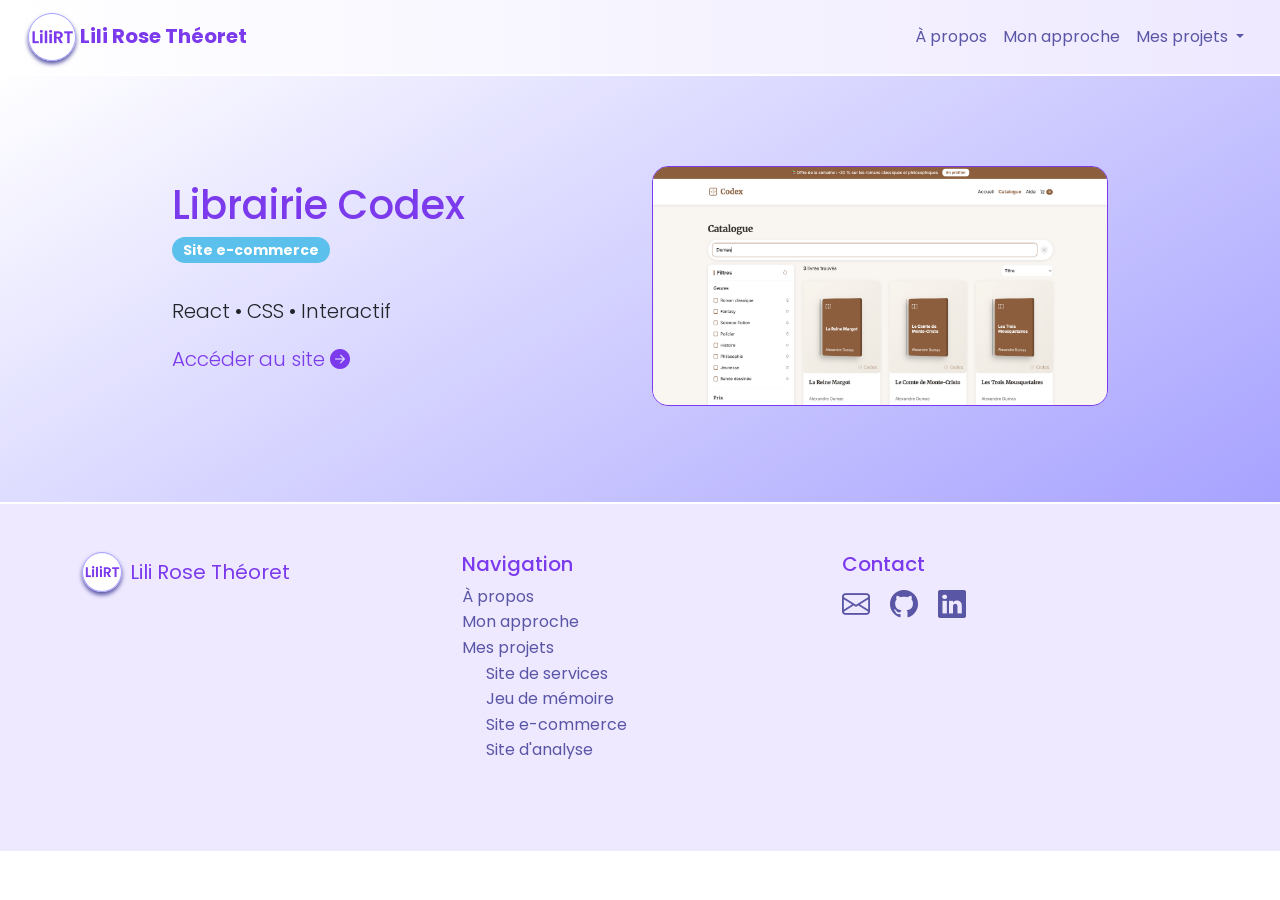
==== designs/codex.html @ 1a90afd0 "Ajout site e-commerce" ====
<!doctype html>
<!-- SEG3525 - Été 2026 - Portfolio-->
<html lang="fr">
    <head>
        <meta charset="utf-8">
        <meta name="viewport" content="width=device-width, initial-scale=1">
        <title>Site e-commerce</title>
        <link href="https://cdn.jsdelivr.net/npm/bootstrap@5.3.8/dist/css/bootstrap.min.css" rel="stylesheet" integrity="sha384-sRIl4kxILFvY47J16cr9ZwB07vP4J8+LH7qKQnuqkuIAvNWLzeN8tE5YBujZqJLB" crossorigin="anonymous">
        <link rel="stylesheet" href="https://cdn.jsdelivr.net/npm/bootstrap-icons@1.11.3/font/bootstrap-icons.min.css"/>
        <link rel="stylesheet" href="../css/style.css">
        <link href="https://fonts.googleapis.com/css2?family=Poppins:wght@300;400;500;600&display=swap" rel="stylesheet">
        <link rel="icon" type="image/png" href="../img/logo.png">
    </head>
    <body>
        <nav class="navbar navbar-expand-lg fixed-top">
            <div class="container-fluid">
                <a class="navbar-brand" href="../index.html">
                    <img src="../img/logo.png">
                    Lili Rose Théoret
                </a>
                <button class="navbar-toggler" type="button" data-bs-toggle="collapse" data-bs-target="#navbarSupportedContent" aria-controls="navbarSupportedContent" aria-expanded="false" aria-label="Toggle navigation">
                <span class="navbar-toggler-icon"></span>
                </button>
                <div class="collapse navbar-collapse" id="navbarSupportedContent">
                <ul class="navbar-nav ms-auto mb-2 mb-lg-0">
                    <li class="nav-item">
                    <a class="nav-link" aria-current="page" href="../index.html#about">À propos</a>
                    </li>
                    <li class="nav-item">
                    <a class="nav-link" href="../index.html#work">Mon approche</a>
                    </li>
                    <li class="nav-item dropdown">
                        <a class="nav-link dropdown-toggle" href="../index.html#cases" role="button" data-bs-toggle="dropdown" aria-expanded="false">
                            Mes projets
                        </a>
                        <ul class="dropdown-menu dropdown-menu-end">
                            <li><a class="dropdown-item" href="../index.html#cases">Tous mes projets</a></li>
                            <li><hr class="dropdown-divider"></li>
                            <li><a class="dropdown-item" href="friends-and-pets.html">Site de services</a></li>
                            <li><a class="dropdown-item" href="memoire-a-la-carte.html">Jeu de mémoire</a></li>
                            <li><a class="dropdown-item" href="codex.html">Site e-commerce</a></li>
                            <li><a class="dropdown-item" href="design4.html">Site d'analyse</a></li>
                        </ul>
                    </li>
                </ul>
                </div>
            </div>
        </nav>

        <!-- Section Intro -->
        <section id="design3" class="section-light design">
            <div class="container">
                <div class="row align-items-center">
                    <div class="col-md-6 text-center text-md-start">
                        <h1>Librairie Codex</h1>
                        <span class="badge">Site e-commerce</span>
                        <p class="lead"><br/>React • CSS • Interactif</p>
                        <p class="lead"><a href="https://librairie-codex.netlify.app/">
                            Accéder au site
                            <i class="bi bi-arrow-right-circle-fill"></i>
                        </a></p>
                    </div>

                    <div class="col-md-6 text-center">
                        <!-- <div class="mockup-window ecommerce-mockup">
                            <div class="mockup-topbar"></div>

                            <div class="mockup-content">
                                <div class="mockup-products">
                                    <div class="mockup-product"></div>
                                    <div class="mockup-product"></div>
                                    <div class="mockup-product"></div>
                                    <div class="mockup-product"></div>
                                </div>

                                <div class="mockup-coming">
                                    À venir
                                </div>
                            </div>
                        </div> -->
                        <a href="https://librairie-codex.netlify.app/"><img src="../img/codex.png" class="card-img"></a>
                    </div>
                </div>
            </div>
        </section>

        <footer class="footer">
            <div class="container">
                <div class="row">
                    <div class="col-md-4 mb-4">
                        <a href="../index.html" class="footer-brand text-decoration-none">
                        <img src="../img/logo.png" class="footer-logo">
                        <span>Lili Rose Théoret</span>
                        </a>
                    </div>

                    <!-- Navigation -->
                    <div class="col-md-4 mb-4">
                        <h5>Navigation</h5>
                        <ul class="list-unstyled">
                            <li><a href="../index.html#about">À propos</a></li>
                            <li><a href="../index.html#work">Mon approche</a></li>
                            <li><a href="../index.html#cases">Mes projets</a></li>
                            <li>
                                <ul class="list-unstyled ms-4">
                                    <li><a href="friends-and-pets.html">Site de services</a></li>
                                    <li><a href="memoire-a-la-carte.html">Jeu de mémoire</a></li>
                                    <li><a href="codex.html">Site e-commerce</a></li>
                                    <li><a href="design4.html">Site d'analyse</a></li>
                                </ul>
                            </li>
                        </ul>
                    </div>

                    <!-- Contact -->
                    <div class="col-md-4 mb-4">
                        <h5>Contact</h5>

                        <a href="mailto:ltheo101@uottawa.ca" class="me-3">
                            <i class="bi bi-envelope fs-3"></i>
                        </a>
                        <a href="https://github.com/LiliRT" class="me-3">
                            <i class="bi bi-github fs-3"></i>
                        </a>
                        <a href="https://linkedin.com">
                            <i class="bi bi-linkedin fs-3"></i>
                        </a>
                    </div>
                </div>
            </div>
        </footer>

        <script src="https://cdn.jsdelivr.net/npm/bootstrap@5.3.8/dist/js/bootstrap.bundle.min.js" integrity="sha384-FKyoEForCGlyvwx9Hj09JcYn3nv7wiPVlz7YYwJrWVcXK/BmnVDxM+D2scQbITxI" crossorigin="anonymous"></script>
        <script>
        document.querySelectorAll('.navbar-nav .nav-link, .navbar-nav .dropdown-item')
        .forEach(link => {
            link.addEventListener('click', () => {

                if (link.classList.contains('dropdown-toggle')) return;

                const navbar = document.querySelector('.navbar-collapse');
                const bsCollapse = bootstrap.Collapse.getInstance(navbar);

                if (bsCollapse) {
                    bsCollapse.hide();
                }
            });
        });
        </script>
    </body>
</html>
---- css/style.css ----
/* Thème */
:root {
    --primary: #7C3AED;
    --secondary: #a7a2ff;
    --accent: #5bc0eb;
    --light: #EEE9FF;
    --white: #ffffff;
    --dark: #5a56a6;

    --text-sm: 0.875rem;
    --text-base: 1rem;
    --text-lg: 1.25rem;
    --text-xl: 1.75rem;
    --text-xxl: 2.5rem;

    --space-1: 0.5rem;
    --space-2: 1rem;
    --space-3: 2rem;
    --space-4: 4rem;
    --space-5: 6rem;
    --space-6: 10rem;
}

/* Base */
body {
    font-family: 'Poppins', sans-serif;
    padding-top: 70px;
    line-height: 1.6;
}

html {
    scroll-behavior: smooth;
}

.icon {
    display: inline-block;
}

h1 {
    color: var(--primary);
}

h2 {
    margin-bottom: var(--space-2);
}

h5 {
    color: var(--primary);
}

/* Navbar */
.navbar {
    background: linear-gradient(90deg, var(--white), var(--light));
    border-bottom: 2px solid var(--white);
    padding: var(--space-1) var(--space-2);
}

.navbar .nav-link {
    color: var(--dark);
    transition: 0.2s;
    font-size: var(--text-base);
}

.navbar .nav-link:hover {
    color: var(--primary);
    transform: translateY(-1px);
    font-weight: bold;
}

.navbar .navbar-brand {
    color: var(--primary);
    font-weight: bold;
    font-size: var(--text-lg);
}

.dropdown-menu {
    opacity: 0;
    transform: translateY(5px);
    transition: 0.2s ease;
    pointer-events: none;
}

.dropdown-menu.show {
    opacity: 1;
    transform: translateY(0);
    pointer-events: auto;
}

.dropdown:hover .dropdown-menu {
    opacity: 1;
    transform: translateY(0);
    visibility: visible;
}

.dropdown-item {
    color: var(--dark);
    transition: 0.2s;
}

.dropdown-item:hover {
    background-color: var(--light);
    color: var(--primary);
    font-weight: bold;
}

.navbar img {
    height: 3rem;
    width: auto;
    object-fit: cover;
    border-radius: 50%;
    border: 1px solid var(--secondary);
    box-shadow: 0 3px 4px var(--dark);
}

/* Section */
section {
    padding: var(--space-5) var(--space-6);
}

section, 
[id^="design"] {
    scroll-margin-top: 75px;
}

.section-header {

}

.section-light {
    background-color: var(--light);
}

/* Card */
.light-card,
.dark-card {
    border: none;
    transition: 0.3s;
    padding: var(--space-3);
    border-radius: 12px;
    font-size: var(--text-lg);
}

.light-card {
    background-color: var(--white);
}

.dark-card {
    background-color: var(--light);
}

.light-card a,
.dark-card a {
    color: inherit;
}

.light-card i,
.dark-card i {
    color: var(--primary);
}

.light-card:hover,
.dark-card:hover {
    transform: translateY(-2px);
    box-shadow: 0 6px 15px var(--dark);
}

.dark-card .row,
.light-card .row {
    align-items: center;
}

.badge {
    background-color: var(--accent);
    font-size: var(--text-sm);
    padding: 0.4rem 0.7rem;
    border-radius: 999px;
}

.card-img {
    object-fit: cover;
    border-radius: 16px;
    border: 1px solid var(--primary);

}

.design .card-img:hover {
    transform: translateY(-5px);
    box-shadow: 0 20px 60px var(--dark);
}

.case-reverse .project-content {
    text-align: right;
}

/* Hero */
.hero {
    min-height: 92vh;
    display: flex;
    align-items: center;
    padding: var(--space-5) var(--space-6);
    background: linear-gradient(150deg, var(--white), var(--secondary));
    position: relative;
}

.hero-img {
    width: 320px;
    height: 320px;
    border-radius: 50%;
    object-fit: cover;
    box-shadow: 0 10px 30px var(--dark);
}

.hero-img:hover {
    transform: translateY(-5px);
    box-shadow: 0 20px 60px var(--dark);
}

.btn-primary-custom {
    background-color: var(--primary);
    color: var(--white);
    padding: 0.7rem 1.2rem;
    border-radius: 50px;
    text-decoration: none;
}

.btn-primary-custom:hover {
    background-color: var(--secondary);
}

.hero-scroll {
    position: absolute;
    left: 50%;
    bottom: 3.5rem;
    transform: translateX(-50%);
    font-size: 2rem;
    color: var(--primary);
    text-decoration: none;
    transition: 0.2s ease;
}

.hero-scroll:hover {
    transform: translateX(-50%) translateY(5px);
    color: var(--accent);
}

/* Footer */
footer {
    background-color: var(--light);
    padding: 3rem 0;
    color: var(--dark);
    border-top: 2px solid var(--white);
}

footer a {
    color: var(--dark);
    text-decoration: none;
}

footer a:hover {
    color: var(--primary);
    font-weight: bold;
}

.footer-logo {
    height: 2.5rem;
    margin-right: 0.5rem;
    border-radius: 50%;
    border: 1px solid var(--secondary);
    box-shadow: 0 3px 4px var(--dark);
}

.footer-brand {
    display: inline-flex;
    align-items: center;
    font-size: var(--text-lg);
    color: var(--primary);
}

/* Design */
.design {
    min-height: 5%;
    display: flex;
    align-items: center;
    padding: var(--space-5) var(--space-6);
    background: linear-gradient(150deg, var(--white), var(--secondary));
}

.design a {
    color: var(--primary);
    text-decoration: none;
}

.design a:hover {
    text-decoration: underline;
}

/* Mockups images */
.mockup-window {
    position: relative;
    min-height: 300px;
    background: var(--white);
    border-radius: 16px;
    overflow: hidden;
    border: 2px solid var(--secondary);
    box-shadow: 0 5px 10px var(--dark);
}

.mockup-topbar {
    height: 40px;
    background: var(--light);
    border-bottom: 1px solid var(--secondary);
}

.mockup-content {
    padding: 2rem;
}

.mockup-title {
    width: 60%;
    height: 22px;
    background: var(--primary);
    border-radius: 999px;
    margin-bottom: 1.5rem;
}

.mockup-line {
    height: 12px;
    background: #ddd;
    border-radius: 999px;
    margin-bottom: 1rem;
}

.mockup-line.short {
    width: 70%;
}

.mockup-button {
    width: 120px;
    height: 40px;
    background: var(--accent);
    border-radius: 999px;
    margin-top: 2rem;
}

.mockup-coming {
    position: absolute;
    top: 1rem;
    right: 1rem;
    background: var(--primary);
    color: var(--white);
    padding: 0.35rem 0.8rem;
    border-radius: 999px;
    font-size: 0.9rem;
}

.memory-grid {
    display: grid;
    grid-template-columns: repeat(4, 1fr);
    gap: 1rem;
    padding: 2rem;
}

.memory-grid div {
    aspect-ratio: 1;
    background: linear-gradient(180deg, var(--white), var(--secondary));
    border-radius: 12px;
    border: 3px solid var(--secondary);
}

.mockup-products {
    display: grid;
    grid-template-columns: repeat(2, 1fr);
    gap: 1rem;
}

.mockup-product {
    height: 110px;
    border-radius: 12px;
    background: linear-gradient(180deg, var(--secondary) 0%, var(--light) 100%);
    position: relative;
}

.mockup-product::before {
    content: "";
    position: absolute;
    top: 12px;
    left: 12px;
    right: 12px;
    height: 50px;
    border-radius: 8px;
    background: rgba(255,255,255,0.7);
}

.mockup-product::after {
    content: "";
    position: absolute;
    bottom: 14px;
    left: 12px;
    width: 60%;
    height: 10px;
    border-radius: 999px;
    background: rgba(90,86,166,0.3);
}

.chart-area {
    display: flex;
    align-items: end;
    gap: 1rem;
    height: 220px;
    padding: 2rem;
}

.bar {
    flex: 1;
    background: var(--accent);
    border-radius: 12px 12px 0 0;
}

.h1 { height: 40%; }
.h2 { height: 75%; }
.h3 { height: 55%; }
.h4 { height: 90%; }

/* Mobile */
@media (max-width: 991px) {

    /* Navbar */
    .navbar {
        padding: 0.75rem 1rem;
    }

    .navbar-brand {
        font-size: 1.1rem;
    }

    .navbar img {
        height: 2.5rem;
    }

    .navbar-collapse {
        background-color: var(--white);
        padding: 1rem;
        border-radius: 1rem;
        margin-top: 1rem;
    }

    /* Hero */
    .hero {
        min-height: auto;
        padding: 4rem 0;
        text-align: center;
    }

    .hero .row {
        gap: 3rem;
    }

    .hero h1 {
        font-size: 2.5rem;
    }

    .hero .lead {
        font-size: 1rem;
    }

    .hero-img {
        width: 170px;
        height: 170px;
    }

    .hero-scroll {
        font-size: 1.5rem;
        bottom: 1rem;
        opacity: 0.7;
    }

    /* Sections */
    section {
        padding: 4rem 0;
    }

    .container {
        padding-inline: 1rem;
    }

    /* Headers */
    h2 {
        font-size: 2rem;
        text-align: center;
    }

    h3 {
        font-size: 1.4rem;
    }

    .section-header {
        text-align: center;
        margin-bottom: 3rem;
    }

    /* Cards */
    .light-card,
    .dark-card {
        margin: 0.5rem 1rem;
    }

    .dark-card .row {
        gap: 2rem;
    }

    .card-img {
        min-height: 220px;
        width: 100%;
        object-fit: cover;
    }

    .dark-card .col-md-4,
    .light-card .col-md-5 {
        margin-bottom: 0 !important;
    }

    /* Boutons */
    .btn-primary-custom {
        display: inline-block;
        width: 100%;
        max-width: 280px;
    }

    /* Footer */
    footer {
        /* text-align: center; */
        padding: 2rem;
    }

    .footer-logo {
        margin-bottom: 1rem;
    }

    /* Design */
    .design {
        min-height: auto;
        padding: 4rem 0;
        text-align: center;
    }

    /* Mockups images */
        .mockup-window {
        min-height: auto;
    }

    .memory-grid {
        grid-template-columns: repeat(2, 1fr);
        gap: 0.5rem 0.5rem;
        padding: 1.5rem;
    }

    .memory-grid div {
        max-width: 80px;
        width: 100%;
        margin: 0 auto;
    }

    .mockup-coming {
        font-size: 0.8rem;
        padding: 0.3rem 0.7rem;
    }
}
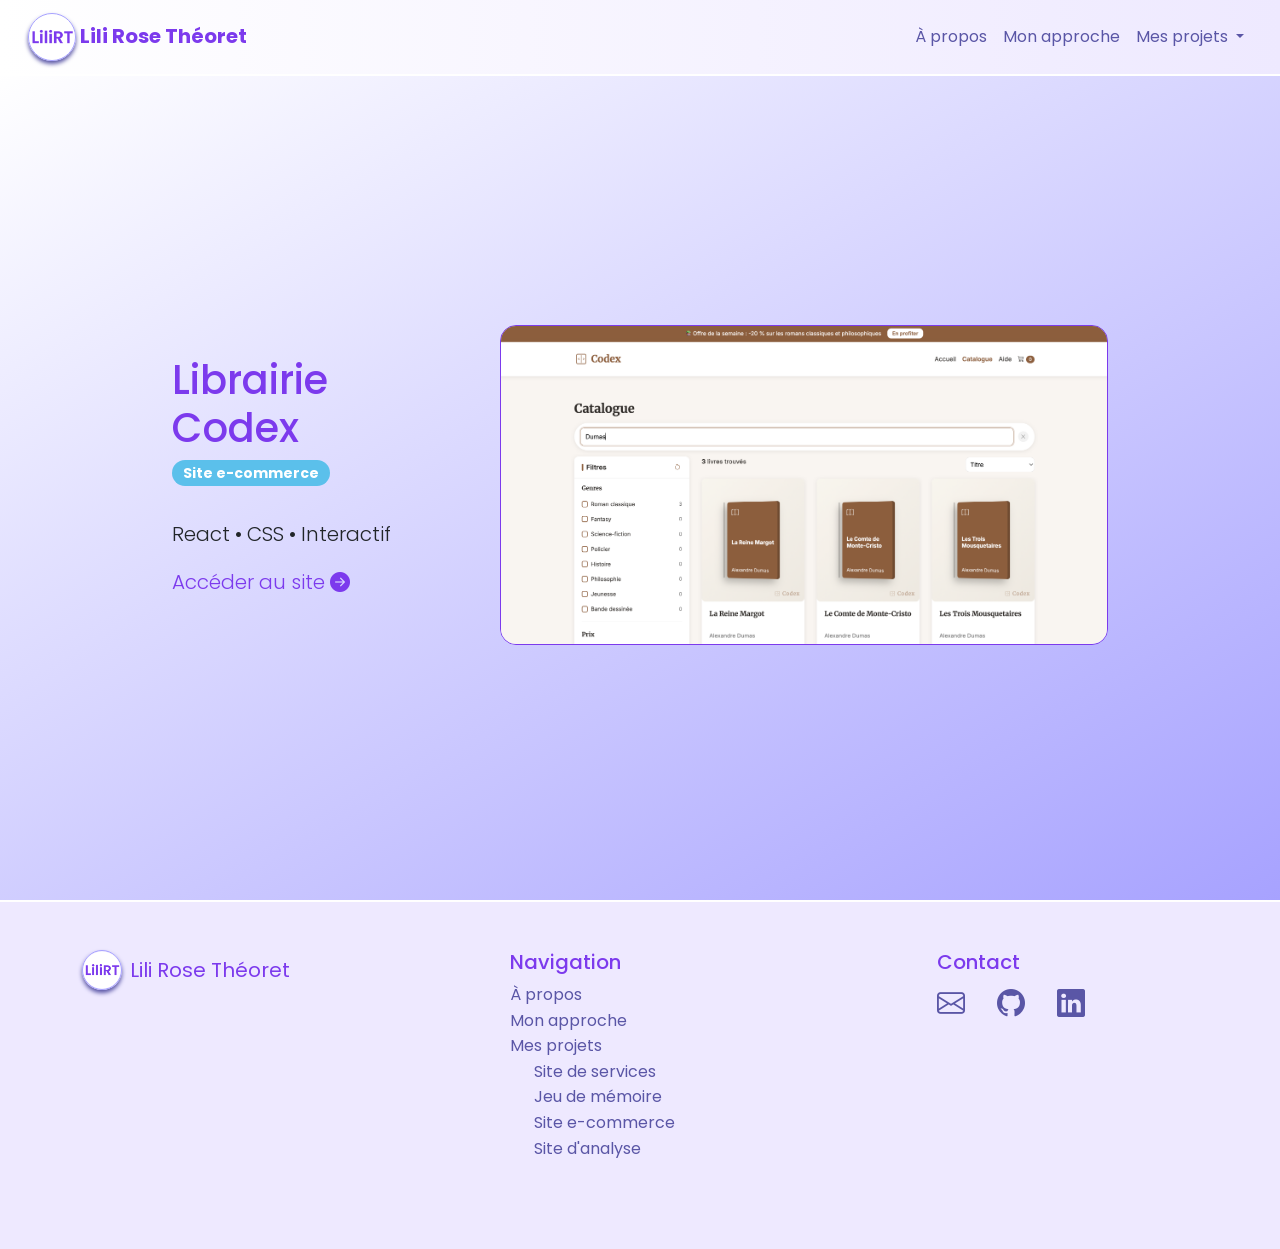
==== commit 0024fa15: "Modifs devoir 5 + ajout du tableau de bord" ====
--- a/designs/codex.html
+++ b/designs/codex.html
@@ -39,7 +39,7 @@
                             <li><a class="dropdown-item" href="friends-and-pets.html">Site de services</a></li>
                             <li><a class="dropdown-item" href="memoire-a-la-carte.html">Jeu de mémoire</a></li>
                             <li><a class="dropdown-item" href="codex.html">Site e-commerce</a></li>
-                            <li><a class="dropdown-item" href="design4.html">Site d'analyse</a></li>
+                            <li><a class="dropdown-item" href="tableau-de-bord-interactif.html">Site d'analyse</a></li>
                         </ul>
                     </li>
                 </ul>
@@ -48,10 +48,10 @@
         </nav>
 
         <!-- Section Intro -->
-        <section id="design3" class="section-light design">
+        <section id="site-e-commerce" class="section-light hero design">
             <div class="container">
-                <div class="row align-items-center">
-                    <div class="col-md-6 text-center text-md-start">
+                <div class="row align-items-center g-5">
+                    <div class="col-lg-4 text-center text-lg-start">
                         <h1>Librairie Codex</h1>
                         <span class="badge">Site e-commerce</span>
                         <p class="lead"><br/>React • CSS • Interactif</p>
@@ -61,24 +61,8 @@
                         </a></p>
                     </div>
 
-                    <div class="col-md-6 text-center">
-                        <!-- <div class="mockup-window ecommerce-mockup">
-                            <div class="mockup-topbar"></div>
-
-                            <div class="mockup-content">
-                                <div class="mockup-products">
-                                    <div class="mockup-product"></div>
-                                    <div class="mockup-product"></div>
-                                    <div class="mockup-product"></div>
-                                    <div class="mockup-product"></div>
-                                </div>
-
-                                <div class="mockup-coming">
-                                    À venir
-                                </div>
-                            </div>
-                        </div> -->
-                        <a href="https://librairie-codex.netlify.app/"><img src="../img/codex.png" class="card-img"></a>
+                    <div class="col-lg-8 text-center">
+                        <a href="https://librairie-codex.netlify.app/"><img src="../img/codex.png" class="design-card-img"></a>
                     </div>
                 </div>
             </div>
@@ -86,8 +70,8 @@
 
         <footer class="footer">
             <div class="container">
-                <div class="row">
-                    <div class="col-md-4 mb-4">
+                <div class="row justify-content-between">
+                    <div class="col-md-3 mb-4">
                         <a href="../index.html" class="footer-brand text-decoration-none">
                         <img src="../img/logo.png" class="footer-logo">
                         <span>Lili Rose Théoret</span>
@@ -95,9 +79,9 @@
                     </div>
 
                     <!-- Navigation -->
-                    <div class="col-md-4 mb-4">
+                    <div class="col-md-3 mb-4">
                         <h5>Navigation</h5>
-                        <ul class="list-unstyled">
+                        <ul class="list-unstyled footer-links">
                             <li><a href="../index.html#about">À propos</a></li>
                             <li><a href="../index.html#work">Mon approche</a></li>
                             <li><a href="../index.html#cases">Mes projets</a></li>
@@ -106,25 +90,27 @@
                                     <li><a href="friends-and-pets.html">Site de services</a></li>
                                     <li><a href="memoire-a-la-carte.html">Jeu de mémoire</a></li>
                                     <li><a href="codex.html">Site e-commerce</a></li>
-                                    <li><a href="design4.html">Site d'analyse</a></li>
+                                    <li><a href="tableau-de-bord-interactif.html">Site d'analyse</a></li>
                                 </ul>
                             </li>
                         </ul>
                     </div>
 
                     <!-- Contact -->
-                    <div class="col-md-4 mb-4">
+                    <div class="col-md-3 mb-4">
                         <h5>Contact</h5>
 
-                        <a href="mailto:ltheo101@uottawa.ca" class="me-3">
-                            <i class="bi bi-envelope fs-3"></i>
-                        </a>
-                        <a href="https://github.com/LiliRT" class="me-3">
-                            <i class="bi bi-github fs-3"></i>
-                        </a>
-                        <a href="https://linkedin.com">
-                            <i class="bi bi-linkedin fs-3"></i>
-                        </a>
+                        <div class="footer-social">
+                            <a href="mailto:ltheo101@uottawa.ca" class="me-3">
+                                <i class="bi bi-envelope fs-3"></i>
+                            </a>
+                            <a href="https://github.com/LiliRT" class="me-3">
+                                <i class="bi bi-github fs-3"></i>
+                            </a>
+                            <a href="https://linkedin.com">
+                                <i class="bi bi-linkedin fs-3"></i>
+                            </a>
+                        </div>
                     </div>
                 </div>
             </div>
--- a/css/style.css
+++ b/css/style.css
@@ -114,7 +114,7 @@
 
 /* Section */
 section {
-    padding: var(--space-5) var(--space-6);
+    padding: 4rem 0;
 }
 
 section, 
@@ -123,7 +123,7 @@
 }
 
 .section-header {
-
+    margin-bottom: 1.5rem;
 }
 
 .section-light {
@@ -135,9 +135,9 @@
 .dark-card {
     border: none;
     transition: 0.3s;
-    padding: var(--space-3);
+    padding: 1.5rem;
     border-radius: 12px;
-    font-size: var(--text-lg);
+    font-size: var(--text-base);
 }
 
 .light-card {
@@ -167,6 +167,162 @@
 .dark-card .row,
 .light-card .row {
     align-items: center;
+}
+
+.light-card p,
+.dark-card p {
+    text-align: justify;
+}
+
+#about .container {
+    padding: 2rem 0rem 4.5rem;
+}
+
+#about .dark-card .row {
+    margin-top: 0;
+}
+
+#about .dark-card .card-title + .row {
+    margin-top: 0;
+}
+
+#about .dark-card h5 {
+    margin-top: 0;
+    margin-bottom: 0.35rem;
+}
+
+#about .dark-card ul {
+    margin-top: 0;
+}
+
+#about .col-lg-6 > .row{
+    height: 100%;
+}
+
+#about .dark-card {
+    justify-content: flex-start;
+}
+
+#about .dark-card p {
+    max-width: 95%;
+}
+
+#work .light-card {
+    justify-content: flex-start;
+}
+
+#work .light-card ol {
+    margin-top: 0.5rem;
+}
+
+#work .col-lg-6 > .row > .col-12 {
+    display: flex;
+}
+
+#work .col-lg-6 > .row > .col-12 > .light-card {
+    width: 100%;
+}
+
+#work .light-card ol {
+    padding-top: 0.75rem;
+}
+
+#work .light-card ol,
+#work .light-card ul {
+    flex-grow: 1;
+}
+
+#work ol {
+    list-style: none;
+    padding-left: 0;
+    counter-reset: process;
+}
+
+#work ol li {
+    counter-increment: process;
+    position: relative;
+    padding-left: 3rem;
+    margin-bottom: 1.25rem;
+    line-height: 1.6;
+}
+
+#work ol li:last-child {
+    margin-bottom: 0;
+}
+
+#work ol li::before {
+    content: counter(process);
+    position: absolute;
+    left: 0;
+    top: 0;
+    
+    width: 2rem;
+    height: 2rem;
+    
+    display: flex;
+    align-items: center;
+    justify-content: center;
+    
+    background-color: var(--primary);
+    color: white;
+    border-radius: 50%;
+    
+    font-weight: 600;
+}
+
+#work ol li {
+    font-weight: 400;
+}
+
+#work ol li::first-line {
+    font-weight: 600;
+}
+
+#about > .container > .row,
+#work > .container > .row {
+    align-items: stretch;
+}
+
+#about .row.h-100,
+#work .row.h-100 {
+    height: 100%;
+}
+
+#about .dark-card,
+#work .light-card {
+    display: flex;
+    flex-direction: column;
+    justify-content: center;
+}
+
+#about .dark-card p,
+#work .light-card p,
+#work .light-card ol,
+#work .light-card ul {
+    margin-bottom: 0;
+}
+
+#about .card-title,
+#work .card-title {
+    flex-shrink: 0;
+}
+
+#work .col-lg-6.d-flex {
+    align-items: stretch;
+}
+
+#work .col-lg-6 > .row {
+    display: flex;
+    flex-direction: column;
+}
+
+#work .col-lg-6 > .row > .col-12 {
+    flex: 1;
+    display: flex;
+}
+
+#work .col-lg-6 > .row > .col-12 > .light-card {
+    width: 100%;
 }
 
 .badge {
@@ -177,13 +333,23 @@
 }
 
 .card-img {
+    width: 100%;
+    height: 175px;
     object-fit: cover;
     border-radius: 16px;
     border: 1px solid var(--primary);
-
-}
-
-.design .card-img:hover {
+}
+
+.design-card-img {
+    width: 100%;
+    max-width: 800px;
+    height: auto;
+    border-radius: 16px;
+    border: 1px solid var(--primary);
+}
+
+.design .card-img:hover,
+.design .design-card-img:hover {
     transform: translateY(-5px);
     box-shadow: 0 20px 60px var(--dark);
 }
@@ -192,12 +358,28 @@
     text-align: right;
 }
 
+.card-title {
+    display: flex;
+    align-items: center;
+    gap: 0.75rem;
+}
+
+.card-title i {
+    font-size: 2rem;
+    color: var(--primary);
+}
+
+.card-title h3 {
+    margin: 0;
+    font-size: 24px;
+}
+
 /* Hero */
 .hero {
-    min-height: 92vh;
+    min-height: calc(100vh - 70px);
     display: flex;
     align-items: center;
-    padding: var(--space-5) var(--space-6);
+    padding: 3rem 0;
     background: linear-gradient(150deg, var(--white), var(--secondary));
     position: relative;
 }
@@ -276,9 +458,30 @@
     color: var(--primary);
 }
 
+.footer .row {
+    align-items: flex-start;
+}
+
+.footer-brand {
+    display: flex;
+    align-items: center;
+}
+
+.footer-links {
+    padding-left: 0;
+}
+
+.footer-links .sub-link {
+    padding-left: 1.5rem;
+}
+
+.footer-social {
+    display: flex;
+    gap: 1rem;
+}
+
 /* Design */
 .design {
-    min-height: 5%;
     display: flex;
     align-items: center;
     padding: var(--space-5) var(--space-6);
@@ -292,128 +495,6 @@
 
 .design a:hover {
     text-decoration: underline;
-}
-
-/* Mockups images */
-.mockup-window {
-    position: relative;
-    min-height: 300px;
-    background: var(--white);
-    border-radius: 16px;
-    overflow: hidden;
-    border: 2px solid var(--secondary);
-    box-shadow: 0 5px 10px var(--dark);
-}
-
-.mockup-topbar {
-    height: 40px;
-    background: var(--light);
-    border-bottom: 1px solid var(--secondary);
-}
-
-.mockup-content {
-    padding: 2rem;
-}
-
-.mockup-title {
-    width: 60%;
-    height: 22px;
-    background: var(--primary);
-    border-radius: 999px;
-    margin-bottom: 1.5rem;
-}
-
-.mockup-line {
-    height: 12px;
-    background: #ddd;
-    border-radius: 999px;
-    margin-bottom: 1rem;
-}
-
-.mockup-line.short {
-    width: 70%;
-}
-
-.mockup-button {
-    width: 120px;
-    height: 40px;
-    background: var(--accent);
-    border-radius: 999px;
-    margin-top: 2rem;
-}
-
-.mockup-coming {
-    position: absolute;
-    top: 1rem;
-    right: 1rem;
-    background: var(--primary);
-    color: var(--white);
-    padding: 0.35rem 0.8rem;
-    border-radius: 999px;
-    font-size: 0.9rem;
-}
-
-.memory-grid {
-    display: grid;
-    grid-template-columns: repeat(4, 1fr);
-    gap: 1rem;
-    padding: 2rem;
-}
-
-.memory-grid div {
-    aspect-ratio: 1;
-    background: linear-gradient(180deg, var(--white), var(--secondary));
-    border-radius: 12px;
-    border: 3px solid var(--secondary);
-}
-
-.mockup-products {
-    display: grid;
-    grid-template-columns: repeat(2, 1fr);
-    gap: 1rem;
-}
-
-.mockup-product {
-    height: 110px;
-    border-radius: 12px;
-    background: linear-gradient(180deg, var(--secondary) 0%, var(--light) 100%);
-    position: relative;
-}
-
-.mockup-product::before {
-    content: "";
-    position: absolute;
-    top: 12px;
-    left: 12px;
-    right: 12px;
-    height: 50px;
-    border-radius: 8px;
-    background: rgba(255,255,255,0.7);
-}
-
-.mockup-product::after {
-    content: "";
-    position: absolute;
-    bottom: 14px;
-    left: 12px;
-    width: 60%;
-    height: 10px;
-    border-radius: 999px;
-    background: rgba(90,86,166,0.3);
-}
-
-.chart-area {
-    display: flex;
-    align-items: end;
-    gap: 1rem;
-    height: 220px;
-    padding: 2rem;
-}
-
-.bar {
-    flex: 1;
-    background: var(--accent);
-    border-radius: 12px 12px 0 0;
 }
 
 .h1 { height: 40%; }
@@ -543,25 +624,4 @@
         text-align: center;
     }
 
-    /* Mockups images */
-        .mockup-window {
-        min-height: auto;
-    }
-
-    .memory-grid {
-        grid-template-columns: repeat(2, 1fr);
-        gap: 0.5rem 0.5rem;
-        padding: 1.5rem;
-    }
-
-    .memory-grid div {
-        max-width: 80px;
-        width: 100%;
-        margin: 0 auto;
-    }
-
-    .mockup-coming {
-        font-size: 0.8rem;
-        padding: 0.3rem 0.7rem;
-    }
 }
